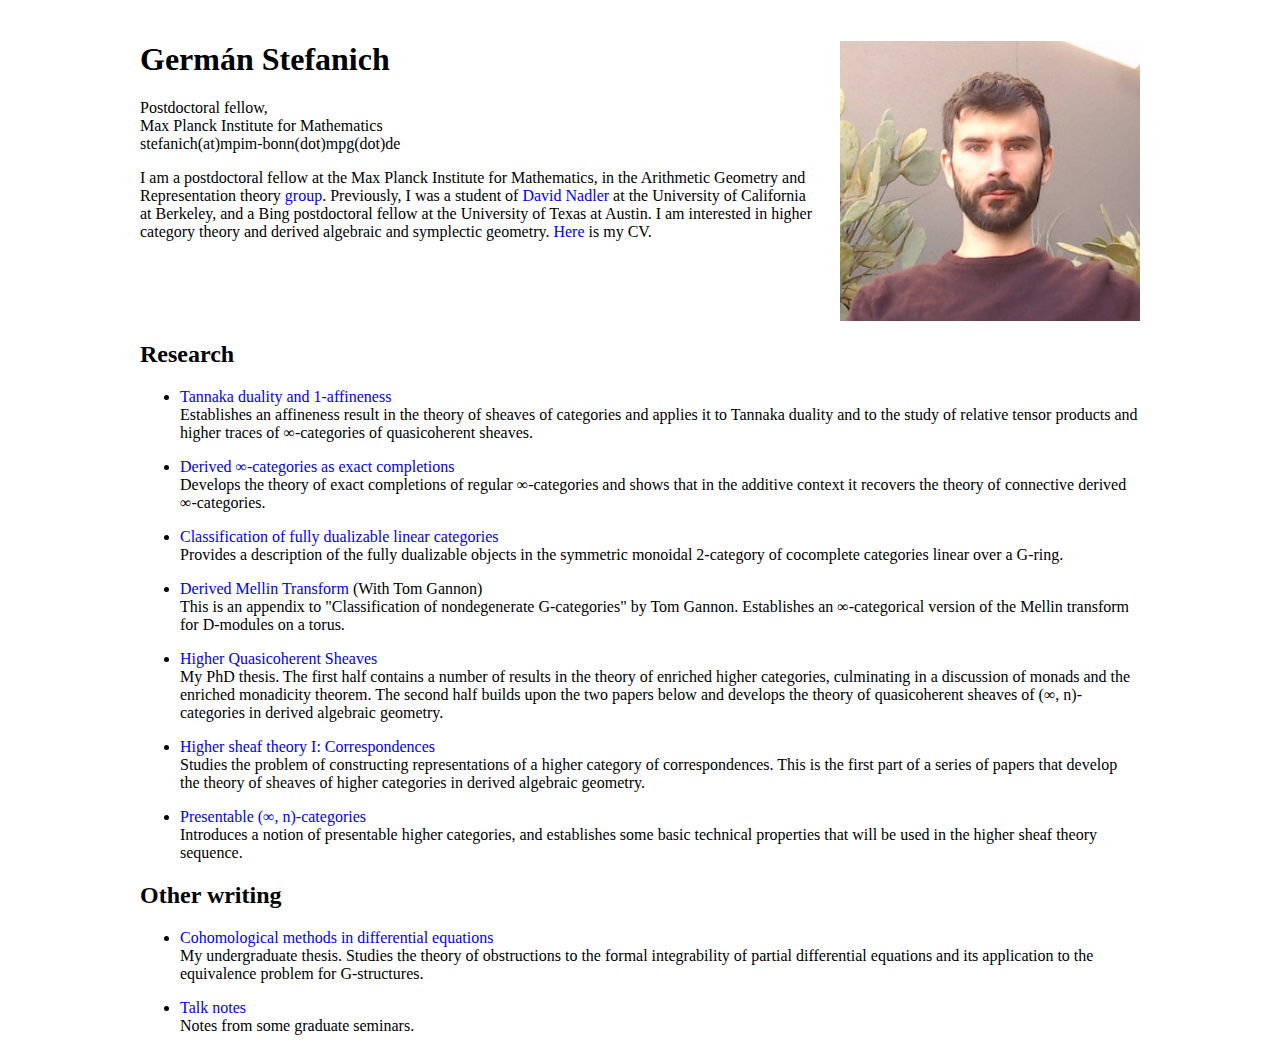
==== index.html @ c4ddbad0 "Add files via upload" ====
<!DOCTYPE html PUBLIC "-//W3C//DTD XHTML 1.0 Strict//EN"
	"http://www.w3.org/TR/xhtml1/DTD/xhtml1-strict.dtd">
<html xmlns="http://www.w3.org/1999/xhtml" xml:lang="en" lang="en">

<head>
	<meta http-equiv="content-type" content="text/html;charset=utf-8" />
	<meta name="viewport" content="width=device-width, initial-scale=1.0">
	<link rel = "stylesheet" href="stylesheet.css?v=1">
	<title>Germ&aacute;n Stefanich's Home Page</title>
</head>

<body>
	<div class="content">
		<img alt= "Photo of me." src="ph.png?v=1" class="bigscreen" id="phbig">
		<h1>Germ&aacute;n Stefanich</h1>
		<p> Postdoctoral fellow,<br> Max Planck Institute for Mathematics<br>stefanich(at)mpim-bonn(dot)mpg(dot)de</p>
		<img alt= "Photo of me." src="ph.png?v=1" class="smallscreen" id="phsmall">
		<p id="intro"> I am a postdoctoral fellow at the Max Planck Institute for Mathematics, in the Arithmetic Geometry and Representation theory <a href="https://www.math.uni-bonn.de/ag/alggeom/">group</a>. Previously, I was a student of <a href="https://math.berkeley.edu/~nadler/">David Nadler</a> at the University of California at Berkeley, and a Bing postdoctoral fellow at the University of Texas at Austin. 
		I am interested in higher category theory and derived algebraic and symplectic geometry.
		<a href="cv.pdf?v=3" target="_blank">Here</a> is my CV.</p>
	</div> 
	<h2>Research</h2>
	<ul>
		<p>
		<li><a href = "https://arxiv.org/abs/2311.04515">Tannaka duality and 1-affineness</a></li>
		Establishes an affineness result in the theory of sheaves of categories and applies it to Tannaka duality and to the study of relative tensor products and higher traces of &infin;-categories of quasicoherent sheaves.
		</p>
		<p>
		<li><a href = "https://arxiv.org/abs/2310.12925">Derived &infin;-categories as exact completions</a></li>
		Develops the theory of exact completions of regular &infin;-categories and shows that in the additive context it recovers the theory of connective derived &infin;-categories.
		</p>
		<p>
		<li><a href = "https://arxiv.org/abs/2307.16337">Classification of fully dualizable linear categories</a></li>
		Provides a description of the fully dualizable objects in the symmetric monoidal 2-category of cocomplete categories linear over a G-ring.
		</p>
		<p>
		<li><a href = "https://arxiv.org/abs/2206.11247">Derived Mellin Transform </a>  (With Tom Gannon) </li>
		This is an appendix to "Classification of nondegenerate G-categories" by Tom Gannon. Establishes an &infin;-categorical version of the Mellin transform for D-modules on a torus.
		</p>
		<p>
		<li> <a href ="https://web.ma.utexas.edu/users/gs29722/Thesis.pdf">Higher Quasicoherent Sheaves</a> </li>
		My PhD thesis. The first half contains a number of results in the theory of enriched higher categories, culminating in a discussion of monads and the enriched monadicity theorem. The second half builds upon the two papers below and develops the theory of quasicoherent sheaves of (&infin;, n)-categories in derived algebraic geometry.
		</p>
		<p>
		<li> <a href = "https://arxiv.org/abs/2011.03027">Higher sheaf theory I: Correspondences </a> </li>
		Studies the problem of constructing representations of a higher category of correspondences. This is the first part of a series of papers that develop the theory of sheaves of higher categories in derived algebraic geometry.
		</p>
		<p>
		<li><a href = "https://arxiv.org/abs/2011.03035">Presentable (&infin;, n)-categories </a> </li> Introduces a notion of presentable higher categories, and establishes some basic technical properties that will be used in the higher sheaf theory sequence.
		</p>
	</ul>
	<h2>Other writing</h2>
	<ul>
	<p>
	<li><a href = "https://web.ma.utexas.edu/users/gs29722/UBAthesis.pdf">Cohomological methods in differential equations</a></li>
	My undergraduate thesis. Studies the theory of obstructions to the formal integrability of partial differential equations and its application to the equivalence problem for G-structures.
	</p>
	<p>
	<li><a href = "notes.html">Talk notes</a></li>
	Notes from some graduate seminars.
	</p>
	</ul>
</body>

</html>
---- stylesheet.css ----
.content::after {
    content: "";
    clear: both;
    display: table;
}
a:link {
    text-decoration:none; 
}
a:hover {
	text-decoration:underline;
}

/*SMALL SCREENS*/
@media only screen and (max-width:800px) {
	body {
		padding-left:2%;
		padding-right:2%;
		
	}
	.bigscreen {
		display:none;
	}
	.smallscreen {
		width:100%; 
		height:auto;
	}
	#sphsmall {
		max-width:400px;
		display:block;
		margin:auto;
	}
	#phsmall {
		max-width:250px;
		heigth:auto;
		display:block;
	}
}

/*BIG SCREENS*/
@media only screen and (min-width:801px) {
	body {
		margin:0 25px 0 25px;
	}
	.smallscreen {
		display:none;
	}
	#sphbig {
		float:right;
		max-width:400px;
		height:auto;
	}
	#phbig {
		width:300px;
		height:auto;
		display:block;
		float:right;
		margin-left:20px;
	}
	#intro {
		overflow:auto;
	}
}

/*BIGGER SCREENS*/
@media only screen and (min-width:1100px) {
	html {
		height:100%;
		padding:0 0.5% 0 0.5%;
		background-color:white;
	}

	body {
		max-width:1000px;
		min-height:96%;
		padding: 0.1px 25px 0.1px 25px;
		margin:auto;
		margin-top:1.5%;
		margin-bottom:0.5%;
		background-color:white;
	}
}
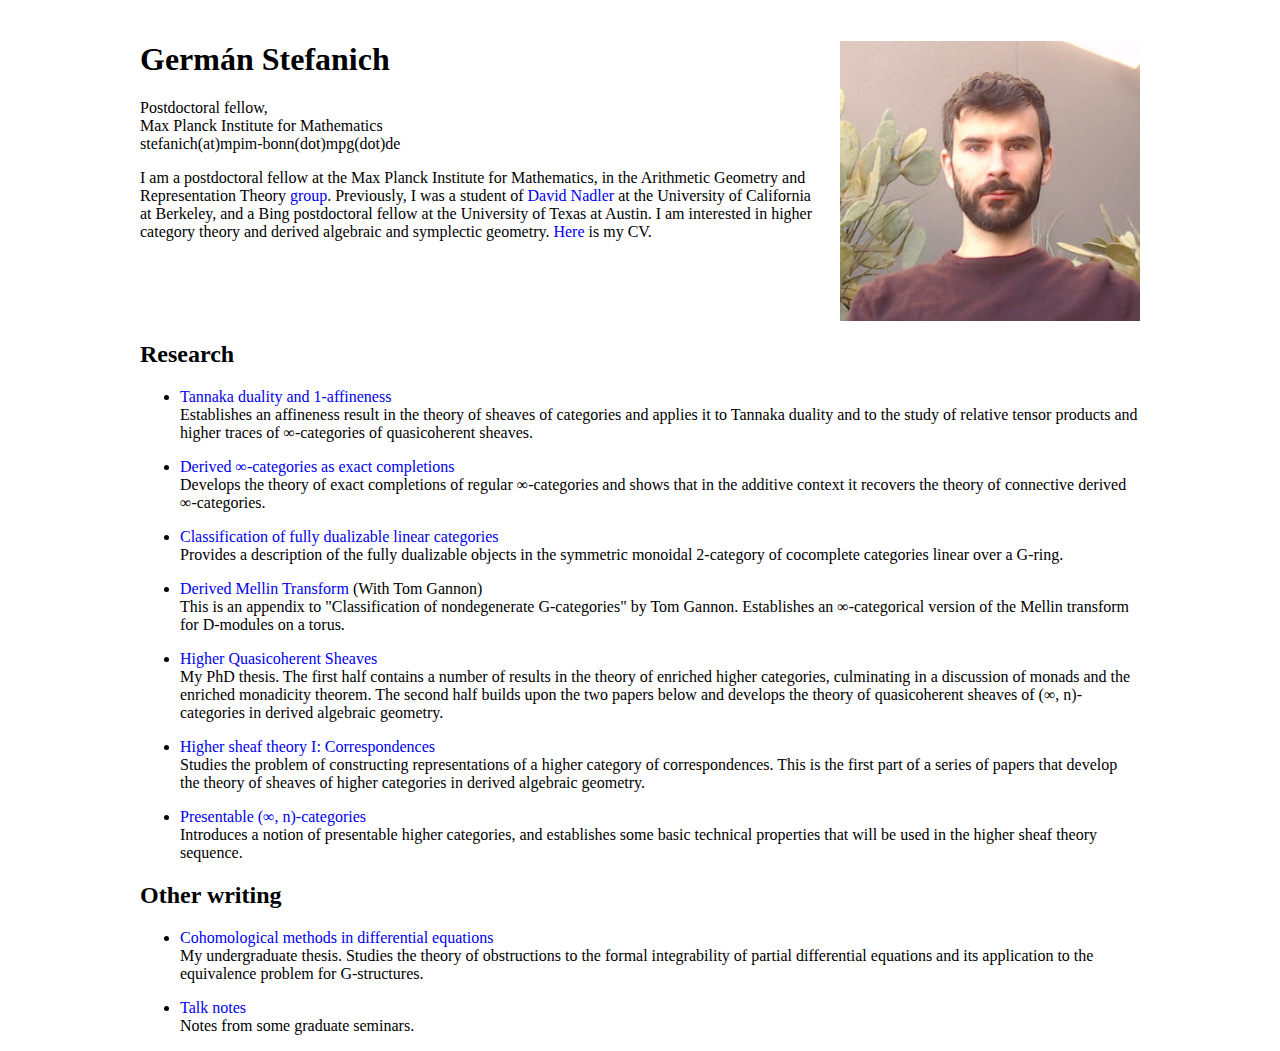
==== commit a4b2a407: "Add files via upload" ====
--- a/index.html
+++ b/index.html
@@ -15,7 +15,7 @@
 		<h1>Germ&aacute;n Stefanich</h1>
 		<p> Postdoctoral fellow,<br> Max Planck Institute for Mathematics<br>stefanich(at)mpim-bonn(dot)mpg(dot)de</p>
 		<img alt= "Photo of me." src="ph.png?v=1" class="smallscreen" id="phsmall">
-		<p id="intro"> I am a postdoctoral fellow at the Max Planck Institute for Mathematics, in the Arithmetic Geometry and Representation theory <a href="https://www.math.uni-bonn.de/ag/alggeom/">group</a>. Previously, I was a student of <a href="https://math.berkeley.edu/~nadler/">David Nadler</a> at the University of California at Berkeley, and a Bing postdoctoral fellow at the University of Texas at Austin. 
+		<p id="intro"> I am a postdoctoral fellow at the Max Planck Institute for Mathematics, in the Arithmetic Geometry and Representation Theory <a href="https://www.math.uni-bonn.de/ag/alggeom/">group</a>. Previously, I was a student of <a href="https://math.berkeley.edu/~nadler/">David Nadler</a> at the University of California at Berkeley, and a Bing postdoctoral fellow at the University of Texas at Austin. 
 		I am interested in higher category theory and derived algebraic and symplectic geometry.
 		<a href="cv.pdf?v=3" target="_blank">Here</a> is my CV.</p>
 	</div> 
@@ -38,7 +38,7 @@
 		This is an appendix to "Classification of nondegenerate G-categories" by Tom Gannon. Establishes an &infin;-categorical version of the Mellin transform for D-modules on a torus.
 		</p>
 		<p>
-		<li> <a href ="https://web.ma.utexas.edu/users/gs29722/Thesis.pdf">Higher Quasicoherent Sheaves</a> </li>
+		<li> <a href ="Thesis.pdf">Higher Quasicoherent Sheaves</a> </li>
 		My PhD thesis. The first half contains a number of results in the theory of enriched higher categories, culminating in a discussion of monads and the enriched monadicity theorem. The second half builds upon the two papers below and develops the theory of quasicoherent sheaves of (&infin;, n)-categories in derived algebraic geometry.
 		</p>
 		<p>
@@ -52,7 +52,7 @@
 	<h2>Other writing</h2>
 	<ul>
 	<p>
-	<li><a href = "https://web.ma.utexas.edu/users/gs29722/UBAthesis.pdf">Cohomological methods in differential equations</a></li>
+	<li><a href = "UBAthesis.pdf">Cohomological methods in differential equations</a></li>
 	My undergraduate thesis. Studies the theory of obstructions to the formal integrability of partial differential equations and its application to the equivalence problem for G-structures.
 	</p>
 	<p>
